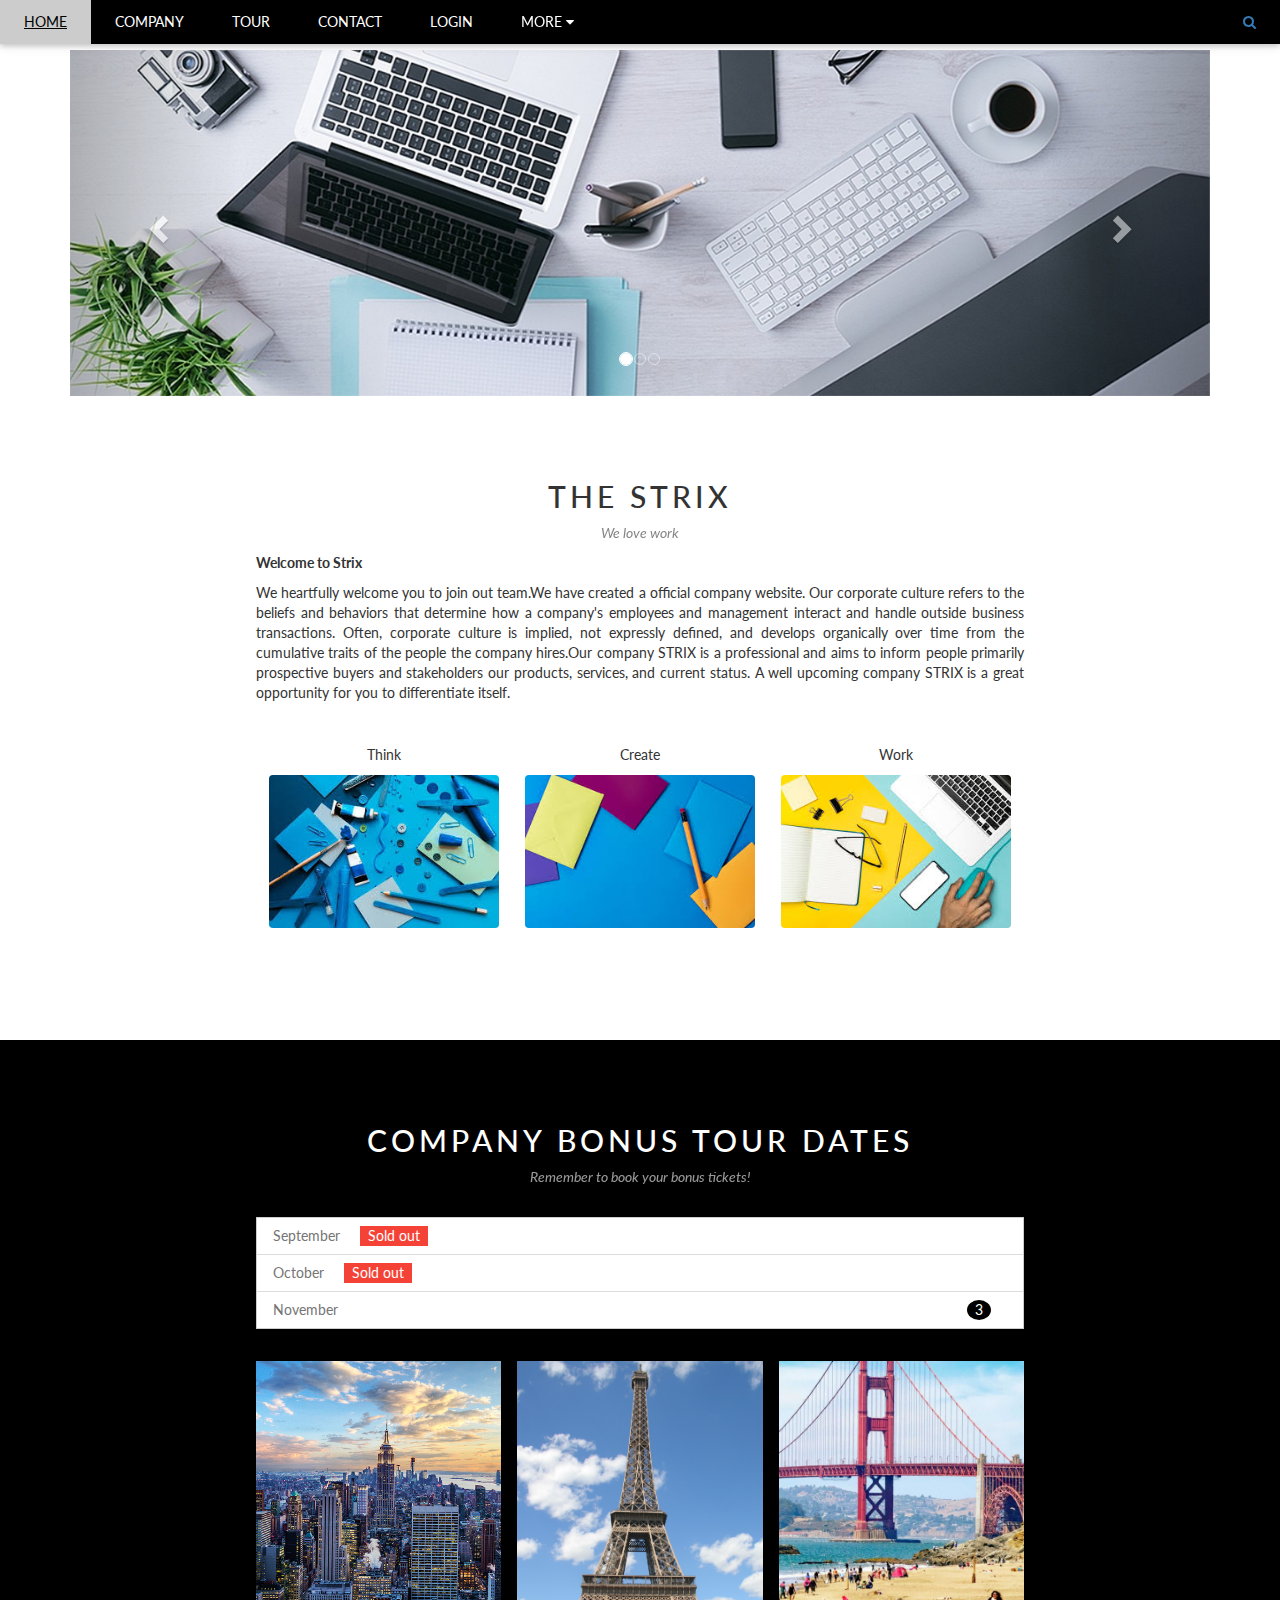
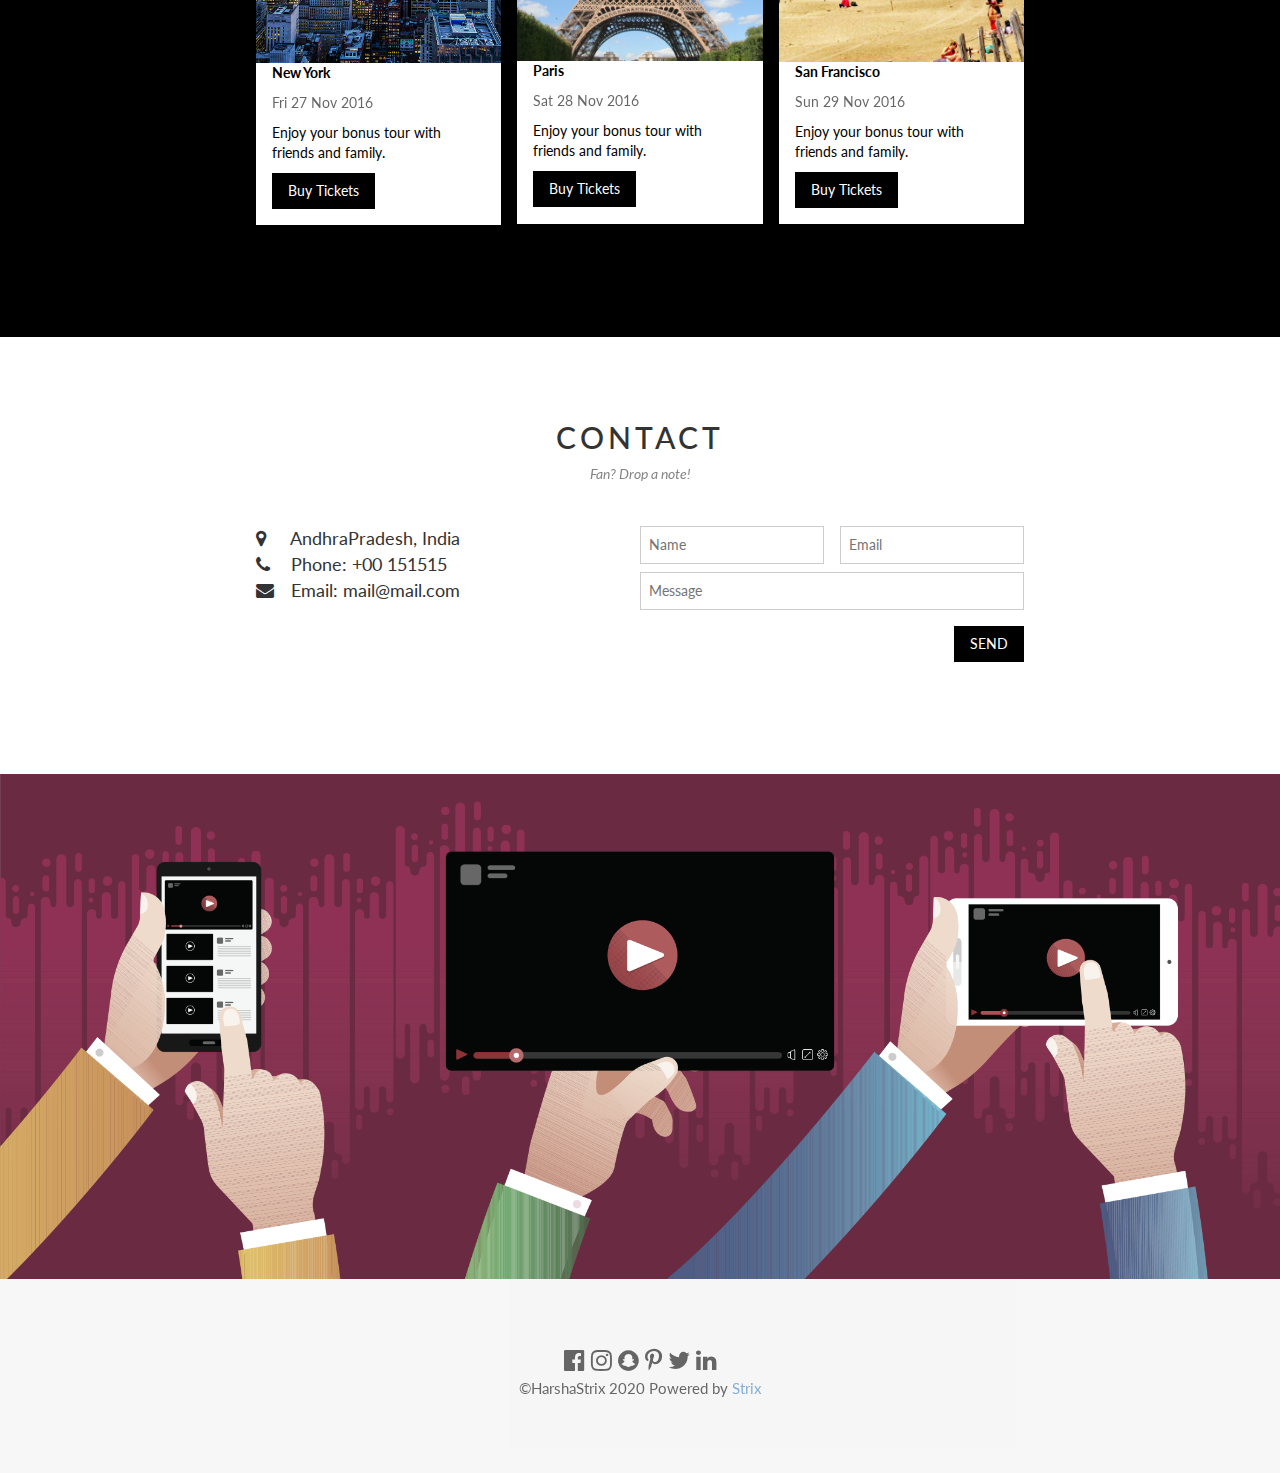
==== Mysite/index.html @ 119a38d5 "Add files via upload" ====
<!DOCTYPE html>
<html lang="en">
<title>HOME-Page</title>
<meta charset="UTF-8">
<meta name="viewport" content="width=device-width, initial-scale=1">
<link rel="stylesheet" href="https://stackpath.bootstrapcdn.com/bootstrap/4.5.2/css/bootstrap.min.css" integrity="sha384-JcKb8q3iqJ61gNV9KGb8thSsNjpSL0n8PARn9HuZOnIxN0hoP+VmmDGMN5t9UJ0Z" crossorigin="anonymous">
<link rel="stylesheet" href="css/style.css">
<link rel="stylesheet" href="https://fonts.googleapis.com/css?family=Lato">
<link rel="stylesheet" href="https://cdnjs.cloudflare.com/ajax/libs/font-awesome/4.7.0/css/font-awesome.min.css">
<link rel="icon" type="image/jpg" href="images/logo.jpg">

<link rel="stylesheet" href="https://maxcdn.bootstrapcdn.com/bootstrap/3.4.1/css/bootstrap.min.css">
  <script src="https://ajax.googleapis.com/ajax/libs/jquery/3.5.1/jquery.min.js"></script>
  <script src="https://maxcdn.bootstrapcdn.com/bootstrap/3.4.1/js/bootstrap.min.js"></script>

<style>
body {font-family: "Lato", sans-serif}
.mySlides {display: none}
</style>
<body>
<header>
<!-- Navbar -->
<div class="w3-top">
  <div class="w3-bar w3-black w3-card">
    <a class="w3-bar-item w3-button w3-padding-large w3-hide-medium w3-hide-large w3-right" href="javascript:void(0)" onclick="myFunction()" title="Toggle Navigation Menu"><i class="fa fa-bars"></i></a>
    <a href="#" class="w3-bar-item w3-button w3-padding-large">HOME</a>
    <a href="#band" class="w3-bar-item w3-button w3-padding-large w3-hide-small">COMPANY</a>
    <a href="#tour" class="w3-bar-item w3-button w3-padding-large w3-hide-small">TOUR</a>
    <a href="#contact" class="w3-bar-item w3-button w3-padding-large w3-hide-small">CONTACT</a>
    <a href="login.html" class="w3-bar-item w3-button w3-padding-large w3-hide-small">LOGIN</a>
    <div class="w3-dropdown-hover w3-hide-small">
      <button class="w3-padding-large w3-button" title="More">MORE <i class="fa fa-caret-down"></i></button>     
      <div class="w3-dropdown-content w3-bar-block w3-card-4">
        <a href="#" class="w3-bar-item w3-button">Merchandise</a>
        <a href="#" class="w3-bar-item w3-button">Extras</a>
        <a href="#" class="w3-bar-item w3-button">Media</a>
      </div>
    </div>
    <a href="javascript:void(0)" class="w3-padding-large w3-hover-red w3-hide-small w3-right"><i class="fa fa-search"></i></a>
  </div>
</div>

<!-- Navbar on small screens (remove the onclick attribute if you want the navbar to always show on top of the content when clicking on the links) -->
<div id="navDemo" class="w3-bar-block w3-black w3-hide w3-hide-large w3-hide-medium w3-top" style="margin-top:46px">
  <a href="#band" class="w3-bar-item w3-button w3-padding-large" onclick="myFunction()">BAND</a>
  <a href="#tour" class="w3-bar-item w3-button w3-padding-large" onclick="myFunction()">TOUR</a>
  <a href="#contact" class="w3-bar-item w3-button w3-padding-large" onclick="myFunction()">CONTACT</a>
  <a href="login.html" class="w3-bar-item w3-button w3-padding-large" onclick="myFunction()">LOGIN</a>
  <a href="#" class="w3-bar-item w3-button w3-padding-large" onclick="myFunction()">MERCH</a>
</div>
</header>
<!-- Page content -->
<!--<div class="w3-content" style="max-width:2000px;margin-top:46px">-->
  <!-- Automatic Slideshow Images -->
  <!--<div class="mySlides w3-display-container w3-center">
    <img src="images/top5.jpg" alt="img1" style="width:100%">
    <div class="w3-display-bottommiddle w3-container w3-text-black w3-padding-32 w3-hide-small">
      <h2><strong>India</strong></h2>
      <p><b>We had the best time playing at office hours!</b></p>   
    </div>
  </div>
  <div class="mySlides w3-display-container w3-center">
    <img src="images/top8.jpg" alt="img2" style="width:100%">
    <div class="w3-display-bottommiddle w3-container w3-text-black w3-padding-32 w3-hide-small">
      <h2><strong>New York</strong></h2>
      <p><b>The work atmosphere in New York is awesome.</b></p>    
    </div>
  </div>
  <div class="mySlides w3-display-container w3-center">
    <img src="images/top7.jfif" alt="img3" style="width:100%">
    <div class="w3-display-bottommiddle w3-container w3-text-black w3-padding-32 w3-hide-small">
      <h2><strong>Chicago</strong></h2>
      <p><b>Thank you, Chicago - A night we won't forget for our work.</b></p>    
    </div>
  </div>-->
<section>
<div class="container" style="max-width:2000px;margin-top:50px">  
  <div id="myCarousel" class="carousel slide" data-ride="carousel">
    <!-- Indicators -->
    <ol class="carousel-indicators">
      <li data-target="#myCarousel" data-slide-to="0" class="active"></li>
      <li data-target="#myCarousel" data-slide-to="1"></li>
      <li data-target="#myCarousel" data-slide-to="2"></li>
    </ol>

    <!-- Wrapper for slides -->
    <div class="carousel-inner">
      <div class="item active">
        <img src="images/top7.jfif" alt="Los Angeles" style="width:100%;"> 
      </div>

      <div class="item">
        <img src="images/top5.jpg" alt="Chicago" style="width:100%;">
      </div>
    
      <div class="item">
        <img src="images/top8.jpg" alt="New york" style="width:100%;">
      </div>
    </div>

    <!-- Left and right controls -->
    <a class="left carousel-control" href="#myCarousel" data-slide="prev">
      <span class="glyphicon glyphicon-chevron-left"></span>
      <span class="sr-only">Previous</span>
    </a>
    <a class="right carousel-control" href="#myCarousel" data-slide="next">
      <span class="glyphicon glyphicon-chevron-right"></span>
      <span class="sr-only">Next</span>
    </a>
  </div>
</div>

  <!-- The company Section -->
  <div class="w3-container w3-content w3-center w3-padding-64" style="max-width:800px" id="band">
    <h2 class="w3-wide">THE STRIX</h2>
    <p class="w3-opacity"><i>We love work</i></p>
    <p class="w3-justify">
          <strong>Welcome to Strix</strong>      
    </p>
    <p class="w3-justify">We heartfully welcome you to join out team.We have created a official company website. Our corporate culture refers to the beliefs and behaviors that determine how a company's employees and management interact and handle outside business transactions. Often, corporate culture is implied, not expressly defined, and develops organically over time from the cumulative traits of the people the company hires.Our company STRIX is a professional and aims to inform people primarily prospective buyers and stakeholders our products, services, and current status. A well upcoming company STRIX is a great opportunity for you to differentiate itself.</p>
    <div class="w3-row w3-padding-32" data-lightbox="img1e" data-title="">
      <div class="w3-third">
        <p>Think</p>
        <img src="images/middle5.jfif" class="w3-round w3-margin-bottom" alt="Think image" style="width:90%">
      </div>
      <div class="w3-third">
        <p>Create</p>
        <img src="images/middle6.jfif" class="w3-round w3-margin-bottom" alt="create image" style="width:90%">
      </div>
      <div class="w3-third">
        <p>Work</p>
        <img src="images/middle7.jfif" class="w3-round" alt="work image" style="width:90%">
      </div>
    </div>
  </div>

  <!-- The Tour Section -->
  <div class="w3-black" id="tour">
    <div class="w3-container w3-content w3-padding-64" style="max-width:800px">
      <h2 class="w3-wide w3-center">COMPANY BONUS TOUR DATES</h2>
      <p class="w3-opacity w3-center"><i>Remember to book your bonus tickets!</i></p><br>

      <ul class="w3-ul w3-border w3-white w3-text-grey">
        <li class="w3-padding">September <span class="w3-tag w3-red w3-margin-left">Sold out</span></li>
        <li class="w3-padding">October <span class="w3-tag w3-red w3-margin-left">Sold out</span></li>
        <li class="w3-padding">November <span class="w3-badge w3-right w3-margin-right">3</span></li>
      </ul>

      <div class="w3-row-padding w3-padding-32" style="margin:0 -16px">
        <div class="w3-third w3-margin-bottom">
          <img src="images/newyork.jpg" alt="New York" style="width:100%" class="w3-hover-opacity">
          <div class="w3-container w3-white">
            <p><b>New York</b></p>
            <p class="w3-opacity">Fri 27 Nov 2016</p>
            <p>Enjoy your bonus tour with friends and family.</p>
            <button class="w3-button w3-black w3-margin-bottom" onclick="document.getElementById('ticketModal').style.display='block'">Buy Tickets</button>
          </div>
        </div>
        <div class="w3-third w3-margin-bottom">
          <img src="images/paris.jpg" alt="Paris" style="width:100%" class="w3-hover-opacity">
          <div class="w3-container w3-white">
            <p><b>Paris</b></p>
            <p class="w3-opacity">Sat 28 Nov 2016</p>
            <p>Enjoy your bonus tour with friends and family.</p>
            <button class="w3-button w3-black w3-margin-bottom" onclick="document.getElementById('ticketModal').style.display='block'">Buy Tickets</button>
          </div>
        </div>
        <div class="w3-third w3-margin-bottom">
          <img src="images/sanfrancisco.jpg" alt="San Francisco" style="width:100%" class="w3-hover-opacity">
          <div class="w3-container w3-white">
            <p><b>San Francisco</b></p>
            <p class="w3-opacity">Sun 29 Nov 2016</p>
            <p>Enjoy your bonus tour with friends and family.</p>
            <button class="w3-button w3-black w3-margin-bottom" onclick="document.getElementById('ticketModal').style.display='block'">Buy Tickets</button>
          </div>
        </div>
      </div>
    </div>
  </div>

  <!-- Ticket Modal -->
  <div id="ticketModal" class="w3-modal">
    <div class="w3-modal-content w3-animate-top w3-card-4">
      <header class="w3-container w3-teal w3-center w3-padding-32"> 
        <span onclick="document.getElementById('ticketModal').style.display='none'" 
       class="w3-button w3-teal w3-xlarge w3-display-topright">×</span>
        <h2 class="w3-wide"><i class="fa fa-suitcase w3-margin-right"></i>Tickets</h2>
      </header>
      <div class="w3-container">
        <p><label><i class="fa fa-shopping-cart"></i> Tickets, $15 per person</label></p>
        <input class="w3-input w3-border" type="text" placeholder="How many?">
        <p><label><i class="fa fa-user"></i> Send To</label></p>
        <input class="w3-input w3-border" type="text" placeholder="Enter email">
        <button class="w3-button w3-block w3-teal w3-padding-16 w3-section w3-right">PAY <i class="fa fa-check"></i></button>
        <button class="w3-button w3-red w3-section" onclick="document.getElementById('ticketModal').style.display='none'">Close <i class="fa fa-remove"></i></button>
        <p class="w3-right">Need <a href="#" class="w3-text-blue">help?</a></p>
      </div>
    </div>
  </div>

  <!-- The Contact Section -->
  <div class="w3-container w3-content w3-padding-64" style="max-width:800px" id="contact">
    <h2 class="w3-wide w3-center">CONTACT</h2>
    <p class="w3-opacity w3-center"><i>Fan? Drop a note!</i></p>
    <div class="w3-row w3-padding-32">
      <div class="w3-col m6 w3-large w3-margin-bottom">
        <i class="fa fa-map-marker" style="width:30px"></i> AndhraPradesh, India<br>
        <i class="fa fa-phone" style="width:30px"></i> Phone: +00 151515<br>
        <i class="fa fa-envelope" style="width:30px"> </i> Email: mail@mail.com<br>
      </div>
      <div class="w3-col m6">
        <form action="/action_page.php" target="_blank">
          <div class="w3-row-padding" style="margin:0 -16px 8px -16px">
            <div class="w3-half">
              <input class="w3-input w3-border" type="text" placeholder="Name" required name="Name">
            </div>
            <div class="w3-half">
              <input class="w3-input w3-border" type="text" placeholder="Email" required name="Email">
            </div>
          </div>
          <input class="w3-input w3-border" type="text" placeholder="Message" required name="Message">
          <button class="w3-button w3-black w3-section w3-right" type="submit">SEND</button>
        </form>
      </div>
    </div>
  </div>
  
<!-- End Page Content -->

<!-- Image of location/map -->
<img src="images/last1.png" alt="map" class="w3-image w3-greyscale-min" style="width:100%">
</section>
<!-- Footer -->
<footer class="w3-container w3-padding-64 w3-center w3-opacity w3-light-grey w3-xlarge">
  <i class="fa fa-facebook-official w3-hover-opacity"></i>
  <i class="fa fa-instagram w3-hover-opacity"></i>
  <i class="fa fa-snapchat w3-hover-opacity"></i>
  <i class="fa fa-pinterest-p w3-hover-opacity"></i>
  <i class="fa fa-twitter w3-hover-opacity"></i>
  <i class="fa fa-linkedin w3-hover-opacity"></i>
  <p class="w3-medium">&copy;HarshaStrix 2020 Powered by <a href="" target="_blank">Strix</a></p>
</footer>

<script>
// Automatic Slideshow - change image every 4 seconds
var myIndex = 0;
carousel();

function carousel() {
  var i;
  var x = document.getElementsByClassName("mySlides");
  for (i = 0; i < x.length; i++) {
    x[i].style.display = "none";  
  }
  myIndex++;
  if (myIndex > x.length) {myIndex = 1}    
  x[myIndex-1].style.display = "block";  
  setTimeout(carousel, 4000);    
}

// Used to toggle the menu on small screens when clicking on the menu button
function myFunction() {
  var x = document.getElementById("navDemo");
  if (x.className.indexOf("w3-show") == -1) {
    x.className += " w3-show";
  } else { 
    x.className = x.className.replace(" w3-show", "");
  }
}

// When the user clicks anywhere outside of the modal, close it
var modal = document.getElementById('ticketModal');
window.onclick = function(event) {
  if (event.target == modal) {
    modal.style.display = "none";
  }
}
</script> 
<script src="https://code.jquery.com/jquery-3.5.1.slim.min.js" integrity="sha384-DfXdz2htPH0lsSSs5nCTpuj/zy4C+OGpamoFVy38MVBnE+IbbVYUew+OrCXaRkfj" crossorigin="anonymous"></script>
<script src="https://cdn.jsdelivr.net/npm/popper.js@1.16.1/dist/umd/popper.min.js" integrity="sha384-9/reFTGAW83EW2RDu2S0VKaIzap3H66lZH81PoYlFhbGU+6BZp6G7niu735Sk7lN" crossorigin="anonymous"></script>
<script src="https://stackpath.bootstrapcdn.com/bootstrap/4.5.2/js/bootstrap.min.js" integrity="sha384-B4gt1jrGC7Jh4AgTPSdUtOBvfO8shuf57BaghqFfPlYxofvL8/KUEfYiJOMMV+rV" crossorigin="anonymous"></script>
</body>
</html>
---- Mysite/css/style.css ----
/* W3.CSS 4.13 June 2019 by Jan Egil and Borge Refsnes */
html{box-sizing:border-box}*,*:before,*:after{box-sizing:inherit}
/* Extract from normalize.css by Nicolas Gallagher and Jonathan Neal git.io/normalize */
html{-ms-text-size-adjust:100%;-webkit-text-size-adjust:100%}
body{margin:0}
article,aside,details,figcaption,figure,footer,header,main,menu,nav,section{display:block}
summary{display:list-item}
audio,canvas,progress,video{display:inline-block}
progress{vertical-align:baseline}
audio:not([controls]){display:none;height:0}[hidden],template{display:none}
a{background-color:transparent}
a:active,a:hover{outline-width:0}
abbr[title]{border-bottom:none;text-decoration:underline;text-decoration:underline dotted}
b,strong{font-weight:bolder}
dfn{font-style:italic}
mark{background:#ff0;color:#000}
small{font-size:80%}
sub,sup{font-size:75%;line-height:0;position:relative;vertical-align:baseline}
sub{bottom:-0.25em}
sup{top:-0.5em}
figure{margin:1em 40px}
img{border-style:none}
code,kbd,pre,samp{font-family:monospace,monospace;font-size:1em}
hr{box-sizing:content-box;height:0;overflow:visible}
button,input,select,textarea,optgroup{font:inherit;margin:0}
optgroup{font-weight:bold}
button,input{overflow:visible}
button,select{text-transform:none}
button,[type=button],[type=reset],[type=submit]{-webkit-appearance:button}
button::-moz-focus-inner,[type=button]::-moz-focus-inner,[type=reset]::-moz-focus-inner,[type=submit]::-moz-focus-inner{border-style:none;padding:0}
button:-moz-focusring,[type=button]:-moz-focusring,[type=reset]:-moz-focusring,[type=submit]:-moz-focusring{outline:1px dotted ButtonText}
fieldset{border:1px solid #c0c0c0;margin:0 2px;padding:.35em .625em .75em}
legend{color:inherit;display:table;max-width:100%;padding:0;white-space:normal}textarea{overflow:auto}
[type=checkbox],[type=radio]{padding:0}
[type=number]::-webkit-inner-spin-button,[type=number]::-webkit-outer-spin-button{height:auto}
[type=search]{-webkit-appearance:textfield;outline-offset:-2px}
[type=search]::-webkit-search-decoration{-webkit-appearance:none}
::-webkit-file-upload-button{-webkit-appearance:button;font:inherit}
/* End extract */
html,body{font-family:Verdana,sans-serif;font-size:15px;line-height:1.5}
html{overflow-x:hidden}
h1{font-size:36px}
h2{font-size:30px}
h3{font-size:24px}
h4{font-size:20px}
h5{font-size:18px}
h6{font-size:16px}
.w3-serif{font-family:serif}
h1,h2,h3,h4,h5,h6{font-family:"Segoe UI",Arial,sans-serif;font-weight:400;margin:10px 0}
.w3-wide{letter-spacing:4px}
hr{border:0;border-top:1px solid #eee;margin:20px 0}
.w3-image{max-width:100%;height:auto}img{vertical-align:middle}a{color:inherit}
.w3-table,.w3-table-all{border-collapse:collapse;border-spacing:0;width:100%;display:table}
.w3-table-all{border:1px solid #ccc}
.w3-bordered tr,.w3-table-all tr{border-bottom:1px solid #ddd}
.w3-striped tbody tr:nth-child(even){background-color:#f1f1f1}
.w3-table-all tr:nth-child(odd){background-color:#fff}
.w3-table-all tr:nth-child(even){background-color:#f1f1f1}
.w3-hoverable tbody tr:hover,.w3-ul.w3-hoverable li:hover{background-color:#ccc}
.w3-centered tr th,.w3-centered tr td{text-align:center}
.w3-table td,.w3-table th,.w3-table-all td,.w3-table-all th{padding:8px 8px;display:table-cell;text-align:left;vertical-align:top}
.w3-table th:first-child,.w3-table td:first-child,.w3-table-all th:first-child,.w3-table-all td:first-child{padding-left:16px}
.w3-btn,.w3-button{border:none;display:inline-block;padding:8px 16px;vertical-align:middle;overflow:hidden;text-decoration:none;color:inherit;background-color:inherit;text-align:center;cursor:pointer;white-space:nowrap}
.w3-btn:hover{box-shadow:0 8px 16px 0 rgba(0,0,0,0.2),0 6px 20px 0 rgba(0,0,0,0.19)}
.w3-btn,.w3-button{-webkit-touch-callout:none;-webkit-user-select:none;-khtml-user-select:none;-moz-user-select:none;-ms-user-select:none;user-select:none}   
.w3-disabled,.w3-btn:disabled,.w3-button:disabled{cursor:not-allowed;opacity:0.3}.w3-disabled *,:disabled *{pointer-events:none}
.w3-btn.w3-disabled:hover,.w3-btn:disabled:hover{box-shadow:none}
.w3-badge,.w3-tag{background-color:#000;color:#fff;display:inline-block;padding-left:8px;padding-right:8px;text-align:center}
.w3-badge{border-radius:50%}
.w3-ul{list-style-type:none;padding:0;margin:0}
.w3-ul li{padding:8px 16px;border-bottom:1px solid #ddd}
.w3-ul li:last-child{border-bottom:none}
.w3-tooltip,.w3-display-container{position:relative}
.w3-tooltip .w3-text{display:none}
.w3-tooltip:hover .w3-text{display:inline-block}
.w3-ripple:active{opacity:0.5}
.w3-ripple{transition:opacity 0s}
.w3-input{padding:8px;display:block;border:none;border-bottom:1px solid #ccc;width:100%}
.w3-select{padding:9px 0;width:100%;border:none;border-bottom:1px solid #ccc}
.w3-dropdown-click,.w3-dropdown-hover{position:relative;display:inline-block;cursor:pointer}
.w3-dropdown-hover:hover .w3-dropdown-content{display:block}
.w3-dropdown-hover:first-child,.w3-dropdown-click:hover{background-color:#ccc;color:#000}
.w3-dropdown-hover:hover > .w3-button:first-child,.w3-dropdown-click:hover > .w3-button:first-child{background-color:#ccc;color:#000}
.w3-dropdown-content{cursor:auto;color:#000;background-color:#fff;display:none;position:absolute;min-width:160px;margin:0;padding:0;z-index:1}
.w3-check,.w3-radio{width:24px;height:24px;position:relative;top:6px}
.w3-sidebar{height:100%;width:200px;background-color:#fff;position:fixed!important;z-index:1;overflow:auto}
.w3-bar-block .w3-dropdown-hover,.w3-bar-block .w3-dropdown-click{width:100%}
.w3-bar-block .w3-dropdown-hover .w3-dropdown-content,.w3-bar-block .w3-dropdown-click .w3-dropdown-content{min-width:100%}
.w3-bar-block .w3-dropdown-hover .w3-button,.w3-bar-block .w3-dropdown-click .w3-button{width:100%;text-align:left;padding:8px 16px}
.w3-main,#main{transition:margin-left .4s}
.w3-modal{z-index:3;display:none;padding-top:100px;position:fixed;left:0;top:0;width:100%;height:100%;overflow:auto;background-color:rgb(0,0,0);background-color:rgba(0,0,0,0.4)}
.w3-modal-content{margin:auto;background-color:#fff;position:relative;padding:0;outline:0;width:600px}
.w3-bar{width:100%;overflow:hidden}.w3-center .w3-bar{display:inline-block;width:auto}
.w3-bar .w3-bar-item{padding:8px 16px;float:left;width:auto;border:none;display:block;outline:0}
.w3-bar .w3-dropdown-hover,.w3-bar .w3-dropdown-click{position:static;float:left}
.w3-bar .w3-button{white-space:normal}
.w3-bar-block .w3-bar-item{width:100%;display:block;padding:8px 16px;text-align:left;border:none;white-space:normal;float:none;outline:0}
.w3-bar-block.w3-center .w3-bar-item{text-align:center}.w3-block{display:block;width:100%}
.w3-responsive{display:block;overflow-x:auto}
.w3-container:after,.w3-container:before,.w3-panel:after,.w3-panel:before,.w3-row:after,.w3-row:before,.w3-row-padding:after,.w3-row-padding:before,
.w3-cell-row:before,.w3-cell-row:after,.w3-clear:after,.w3-clear:before,.w3-bar:before,.w3-bar:after{content:"";display:table;clear:both}
.w3-col,.w3-half,.w3-third,.w3-twothird,.w3-threequarter,.w3-quarter{float:left;width:100%}
.w3-col.s1{width:8.33333%}.w3-col.s2{width:16.66666%}.w3-col.s3{width:24.99999%}.w3-col.s4{width:33.33333%}
.w3-col.s5{width:41.66666%}.w3-col.s6{width:49.99999%}.w3-col.s7{width:58.33333%}.w3-col.s8{width:66.66666%}
.w3-col.s9{width:74.99999%}.w3-col.s10{width:83.33333%}.w3-col.s11{width:91.66666%}.w3-col.s12{width:99.99999%}
@media (min-width:601px){.w3-col.m1{width:8.33333%}.w3-col.m2{width:16.66666%}.w3-col.m3,.w3-quarter{width:24.99999%}.w3-col.m4,.w3-third{width:33.33333%}
.w3-col.m5{width:41.66666%}.w3-col.m6,.w3-half{width:49.99999%}.w3-col.m7{width:58.33333%}.w3-col.m8,.w3-twothird{width:66.66666%}
.w3-col.m9,.w3-threequarter{width:74.99999%}.w3-col.m10{width:83.33333%}.w3-col.m11{width:91.66666%}.w3-col.m12{width:99.99999%}}
@media (min-width:993px){.w3-col.l1{width:8.33333%}.w3-col.l2{width:16.66666%}.w3-col.l3{width:24.99999%}.w3-col.l4{width:33.33333%}
.w3-col.l5{width:41.66666%}.w3-col.l6{width:49.99999%}.w3-col.l7{width:58.33333%}.w3-col.l8{width:66.66666%}
.w3-col.l9{width:74.99999%}.w3-col.l10{width:83.33333%}.w3-col.l11{width:91.66666%}.w3-col.l12{width:99.99999%}}
.w3-rest{overflow:hidden}.w3-stretch{margin-left:-16px;margin-right:-16px}
.w3-content,.w3-auto{margin-left:auto;margin-right:auto}.w3-content{max-width:980px}.w3-auto{max-width:1140px}
.w3-cell-row{display:table;width:100%}.w3-cell{display:table-cell}
.w3-cell-top{vertical-align:top}.w3-cell-middle{vertical-align:middle}.w3-cell-bottom{vertical-align:bottom}
.w3-hide{display:none!important}.w3-show-block,.w3-show{display:block!important}.w3-show-inline-block{display:inline-block!important}
@media (max-width:1205px){.w3-auto{max-width:95%}}
@media (max-width:600px){.w3-modal-content{margin:0 10px;width:auto!important}.w3-modal{padding-top:30px}
.w3-dropdown-hover.w3-mobile .w3-dropdown-content,.w3-dropdown-click.w3-mobile .w3-dropdown-content{position:relative}	
.w3-hide-small{display:none!important}.w3-mobile{display:block;width:100%!important}.w3-bar-item.w3-mobile,.w3-dropdown-hover.w3-mobile,.w3-dropdown-click.w3-mobile{text-align:center}
.w3-dropdown-hover.w3-mobile,.w3-dropdown-hover.w3-mobile .w3-btn,.w3-dropdown-hover.w3-mobile .w3-button,.w3-dropdown-click.w3-mobile,.w3-dropdown-click.w3-mobile .w3-btn,.w3-dropdown-click.w3-mobile .w3-button{width:100%}}
@media (max-width:768px){.w3-modal-content{width:500px}.w3-modal{padding-top:50px}}
@media (min-width:993px){.w3-modal-content{width:900px}.w3-hide-large{display:none!important}.w3-sidebar.w3-collapse{display:block!important}}
@media (max-width:992px) and (min-width:601px){.w3-hide-medium{display:none!important}}
@media (max-width:992px){.w3-sidebar.w3-collapse{display:none}.w3-main{margin-left:0!important;margin-right:0!important}.w3-auto{max-width:100%}}
.w3-top,.w3-bottom{position:fixed;width:100%;z-index:1}.w3-top{top:0}.w3-bottom{bottom:0}
.w3-overlay{position:fixed;display:none;width:100%;height:100%;top:0;left:0;right:0;bottom:0;background-color:rgba(0,0,0,0.5);z-index:2}
.w3-display-topleft{position:absolute;left:0;top:0}.w3-display-topright{position:absolute;right:0;top:0}
.w3-display-bottomleft{position:absolute;left:0;bottom:0}.w3-display-bottomright{position:absolute;right:0;bottom:0}
.w3-display-middle{position:absolute;top:50%;left:50%;transform:translate(-50%,-50%);-ms-transform:translate(-50%,-50%)}
.w3-display-left{position:absolute;top:50%;left:0%;transform:translate(0%,-50%);-ms-transform:translate(-0%,-50%)}
.w3-display-right{position:absolute;top:50%;right:0%;transform:translate(0%,-50%);-ms-transform:translate(0%,-50%)}
.w3-display-topmiddle{position:absolute;left:50%;top:0;transform:translate(-50%,0%);-ms-transform:translate(-50%,0%)}
.w3-display-bottommiddle{position:absolute;left:50%;bottom:0;transform:translate(-50%,0%);-ms-transform:translate(-50%,0%)}
.w3-display-container:hover .w3-display-hover{display:block}.w3-display-container:hover span.w3-display-hover{display:inline-block}.w3-display-hover{display:none}
.w3-display-position{position:absolute}
.w3-circle{border-radius:50%}
.w3-round-small{border-radius:2px}.w3-round,.w3-round-medium{border-radius:4px}.w3-round-large{border-radius:8px}.w3-round-xlarge{border-radius:16px}.w3-round-xxlarge{border-radius:32px}
.w3-row-padding,.w3-row-padding>.w3-half,.w3-row-padding>.w3-third,.w3-row-padding>.w3-twothird,.w3-row-padding>.w3-threequarter,.w3-row-padding>.w3-quarter,.w3-row-padding>.w3-col{padding:0 8px}
.w3-container,.w3-panel{padding:0.01em 16px}.w3-panel{margin-top:16px;margin-bottom:16px}
.w3-code,.w3-codespan{font-family:Consolas,"courier new";font-size:16px}
.w3-code{width:auto;background-color:#fff;padding:8px 12px;border-left:4px solid #4CAF50;word-wrap:break-word}
.w3-codespan{color:crimson;background-color:#f1f1f1;padding-left:4px;padding-right:4px;font-size:110%}
.w3-card,.w3-card-2{box-shadow:0 2px 5px 0 rgba(0,0,0,0.16),0 2px 10px 0 rgba(0,0,0,0.12)}
.w3-card-4,.w3-hover-shadow:hover{box-shadow:0 4px 10px 0 rgba(0,0,0,0.2),0 4px 20px 0 rgba(0,0,0,0.19)}
.w3-spin{animation:w3-spin 2s infinite linear}@keyframes w3-spin{0%{transform:rotate(0deg)}100%{transform:rotate(359deg)}}
.w3-animate-fading{animation:fading 10s infinite}@keyframes fading{0%{opacity:0}50%{opacity:1}100%{opacity:0}}
.w3-animate-opacity{animation:opac 0.8s}@keyframes opac{from{opacity:0} to{opacity:1}}
.w3-animate-top{position:relative;animation:animatetop 0.4s}@keyframes animatetop{from{top:-300px;opacity:0} to{top:0;opacity:1}}
.w3-animate-left{position:relative;animation:animateleft 0.4s}@keyframes animateleft{from{left:-300px;opacity:0} to{left:0;opacity:1}}
.w3-animate-right{position:relative;animation:animateright 0.4s}@keyframes animateright{from{right:-300px;opacity:0} to{right:0;opacity:1}}
.w3-animate-bottom{position:relative;animation:animatebottom 0.4s}@keyframes animatebottom{from{bottom:-300px;opacity:0} to{bottom:0;opacity:1}}
.w3-animate-zoom {animation:animatezoom 0.6s}@keyframes animatezoom{from{transform:scale(0)} to{transform:scale(1)}}
.w3-animate-input{transition:width 0.4s ease-in-out}.w3-animate-input:focus{width:100%!important}
.w3-opacity,.w3-hover-opacity:hover{opacity:0.60}.w3-opacity-off,.w3-hover-opacity-off:hover{opacity:1}
.w3-opacity-max{opacity:0.25}.w3-opacity-min{opacity:0.75}
.w3-greyscale-max,.w3-grayscale-max,.w3-hover-greyscale:hover,.w3-hover-grayscale:hover{filter:grayscale(100%)}
.w3-greyscale,.w3-grayscale{filter:grayscale(75%)}.w3-greyscale-min,.w3-grayscale-min{filter:grayscale(50%)}
.w3-sepia{filter:sepia(75%)}.w3-sepia-max,.w3-hover-sepia:hover{filter:sepia(100%)}.w3-sepia-min{filter:sepia(50%)}
.w3-tiny{font-size:10px!important}.w3-small{font-size:12px!important}.w3-medium{font-size:15px!important}.w3-large{font-size:18px!important}
.w3-xlarge{font-size:24px!important}.w3-xxlarge{font-size:36px!important}.w3-xxxlarge{font-size:48px!important}.w3-jumbo{font-size:64px!important}
.w3-left-align{text-align:left!important}.w3-right-align{text-align:right!important}.w3-justify{text-align:justify!important}.w3-center{text-align:center!important}
.w3-border-0{border:0!important}.w3-border{border:1px solid #ccc!important}
.w3-border-top{border-top:1px solid #ccc!important}.w3-border-bottom{border-bottom:1px solid #ccc!important}
.w3-border-left{border-left:1px solid #ccc!important}.w3-border-right{border-right:1px solid #ccc!important}
.w3-topbar{border-top:6px solid #ccc!important}.w3-bottombar{border-bottom:6px solid #ccc!important}
.w3-leftbar{border-left:6px solid #ccc!important}.w3-rightbar{border-right:6px solid #ccc!important}
.w3-section,.w3-code{margin-top:16px!important;margin-bottom:16px!important}
.w3-margin{margin:16px!important}.w3-margin-top{margin-top:16px!important}.w3-margin-bottom{margin-bottom:16px!important}
.w3-margin-left{margin-left:16px!important}.w3-margin-right{margin-right:16px!important}
.w3-padding-small{padding:4px 8px!important}.w3-padding{padding:8px 16px!important}.w3-padding-large{padding:12px 24px!important}
.w3-padding-16{padding-top:16px!important;padding-bottom:16px!important}.w3-padding-24{padding-top:24px!important;padding-bottom:24px!important}
.w3-padding-32{padding-top:32px!important;padding-bottom:32px!important}.w3-padding-48{padding-top:48px!important;padding-bottom:48px!important}
.w3-padding-64{padding-top:64px!important;padding-bottom:64px!important}
.w3-left{float:left!important}.w3-right{float:right!important}
.w3-button:hover{color:#000!important;background-color:#ccc!important}
.w3-transparent,.w3-hover-none:hover{background-color:transparent!important}
.w3-hover-none:hover{box-shadow:none!important}
/* Colors */
.w3-amber,.w3-hover-amber:hover{color:#000!important;background-color:#ffc107!important}
.w3-aqua,.w3-hover-aqua:hover{color:#000!important;background-color:#00ffff!important}
.w3-blue,.w3-hover-blue:hover{color:#fff!important;background-color:#2196F3!important}
.w3-light-blue,.w3-hover-light-blue:hover{color:#000!important;background-color:#87CEEB!important}
.w3-brown,.w3-hover-brown:hover{color:#fff!important;background-color:#795548!important}
.w3-cyan,.w3-hover-cyan:hover{color:#000!important;background-color:#00bcd4!important}
.w3-blue-grey,.w3-hover-blue-grey:hover,.w3-blue-gray,.w3-hover-blue-gray:hover{color:#fff!important;background-color:#607d8b!important}
.w3-green,.w3-hover-green:hover{color:#fff!important;background-color:#4CAF50!important}
.w3-light-green,.w3-hover-light-green:hover{color:#000!important;background-color:#8bc34a!important}
.w3-indigo,.w3-hover-indigo:hover{color:#fff!important;background-color:#3f51b5!important}
.w3-khaki,.w3-hover-khaki:hover{color:#000!important;background-color:#f0e68c!important}
.w3-lime,.w3-hover-lime:hover{color:#000!important;background-color:#cddc39!important}
.w3-orange,.w3-hover-orange:hover{color:#000!important;background-color:#ff9800!important}
.w3-deep-orange,.w3-hover-deep-orange:hover{color:#fff!important;background-color:#ff5722!important}
.w3-pink,.w3-hover-pink:hover{color:#fff!important;background-color:#e91e63!important}
.w3-purple,.w3-hover-purple:hover{color:#fff!important;background-color:#9c27b0!important}
.w3-deep-purple,.w3-hover-deep-purple:hover{color:#fff!important;background-color:#673ab7!important}
.w3-red,.w3-hover-red:hover{color:#fff!important;background-color:#f44336!important}
.w3-sand,.w3-hover-sand:hover{color:#000!important;background-color:#fdf5e6!important}
.w3-teal,.w3-hover-teal:hover{color:#fff!important;background-color:#009688!important}
.w3-yellow,.w3-hover-yellow:hover{color:#000!important;background-color:#ffeb3b!important}
.w3-white,.w3-hover-white:hover{color:#000!important;background-color:#fff!important}
.w3-black,.w3-hover-black:hover{color:#fff!important;background-color:#000!important}
.w3-grey,.w3-hover-grey:hover,.w3-gray,.w3-hover-gray:hover{color:#000!important;background-color:#9e9e9e!important}
.w3-light-grey,.w3-hover-light-grey:hover,.w3-light-gray,.w3-hover-light-gray:hover{color:#000!important;background-color:#f1f1f1!important}
.w3-dark-grey,.w3-hover-dark-grey:hover,.w3-dark-gray,.w3-hover-dark-gray:hover{color:#fff!important;background-color:#616161!important}
.w3-pale-red,.w3-hover-pale-red:hover{color:#000!important;background-color:#ffdddd!important}
.w3-pale-green,.w3-hover-pale-green:hover{color:#000!important;background-color:#ddffdd!important}
.w3-pale-yellow,.w3-hover-pale-yellow:hover{color:#000!important;background-color:#ffffcc!important}
.w3-pale-blue,.w3-hover-pale-blue:hover{color:#000!important;background-color:#ddffff!important}
.w3-text-amber,.w3-hover-text-amber:hover{color:#ffc107!important}
.w3-text-aqua,.w3-hover-text-aqua:hover{color:#00ffff!important}
.w3-text-blue,.w3-hover-text-blue:hover{color:#2196F3!important}
.w3-text-light-blue,.w3-hover-text-light-blue:hover{color:#87CEEB!important}
.w3-text-brown,.w3-hover-text-brown:hover{color:#795548!important}
.w3-text-cyan,.w3-hover-text-cyan:hover{color:#00bcd4!important}
.w3-text-blue-grey,.w3-hover-text-blue-grey:hover,.w3-text-blue-gray,.w3-hover-text-blue-gray:hover{color:#607d8b!important}
.w3-text-green,.w3-hover-text-green:hover{color:#4CAF50!important}
.w3-text-light-green,.w3-hover-text-light-green:hover{color:#8bc34a!important}
.w3-text-indigo,.w3-hover-text-indigo:hover{color:#3f51b5!important}
.w3-text-khaki,.w3-hover-text-khaki:hover{color:#b4aa50!important}
.w3-text-lime,.w3-hover-text-lime:hover{color:#cddc39!important}
.w3-text-orange,.w3-hover-text-orange:hover{color:#ff9800!important}
.w3-text-deep-orange,.w3-hover-text-deep-orange:hover{color:#ff5722!important}
.w3-text-pink,.w3-hover-text-pink:hover{color:#e91e63!important}
.w3-text-purple,.w3-hover-text-purple:hover{color:#9c27b0!important}
.w3-text-deep-purple,.w3-hover-text-deep-purple:hover{color:#673ab7!important}
.w3-text-red,.w3-hover-text-red:hover{color:#f44336!important}
.w3-text-sand,.w3-hover-text-sand:hover{color:#fdf5e6!important}
.w3-text-teal,.w3-hover-text-teal:hover{color:#009688!important}
.w3-text-yellow,.w3-hover-text-yellow:hover{color:#d2be0e!important}
.w3-text-white,.w3-hover-text-white:hover{color:#fff!important}
.w3-text-black,.w3-hover-text-black:hover{color:#000!important}
.w3-text-grey,.w3-hover-text-grey:hover,.w3-text-gray,.w3-hover-text-gray:hover{color:#757575!important}
.w3-text-light-grey,.w3-hover-text-light-grey:hover,.w3-text-light-gray,.w3-hover-text-light-gray:hover{color:#f1f1f1!important}
.w3-text-dark-grey,.w3-hover-text-dark-grey:hover,.w3-text-dark-gray,.w3-hover-text-dark-gray:hover{color:#3a3a3a!important}
.w3-border-amber,.w3-hover-border-amber:hover{border-color:#ffc107!important}
.w3-border-aqua,.w3-hover-border-aqua:hover{border-color:#00ffff!important}
.w3-border-blue,.w3-hover-border-blue:hover{border-color:#2196F3!important}
.w3-border-light-blue,.w3-hover-border-light-blue:hover{border-color:#87CEEB!important}
.w3-border-brown,.w3-hover-border-brown:hover{border-color:#795548!important}
.w3-border-cyan,.w3-hover-border-cyan:hover{border-color:#00bcd4!important}
.w3-border-blue-grey,.w3-hover-border-blue-grey:hover,.w3-border-blue-gray,.w3-hover-border-blue-gray:hover{border-color:#607d8b!important}
.w3-border-green,.w3-hover-border-green:hover{border-color:#4CAF50!important}
.w3-border-light-green,.w3-hover-border-light-green:hover{border-color:#8bc34a!important}
.w3-border-indigo,.w3-hover-border-indigo:hover{border-color:#3f51b5!important}
.w3-border-khaki,.w3-hover-border-khaki:hover{border-color:#f0e68c!important}
.w3-border-lime,.w3-hover-border-lime:hover{border-color:#cddc39!important}
.w3-border-orange,.w3-hover-border-orange:hover{border-color:#ff9800!important}
.w3-border-deep-orange,.w3-hover-border-deep-orange:hover{border-color:#ff5722!important}
.w3-border-pink,.w3-hover-border-pink:hover{border-color:#e91e63!important}
.w3-border-purple,.w3-hover-border-purple:hover{border-color:#9c27b0!important}
.w3-border-deep-purple,.w3-hover-border-deep-purple:hover{border-color:#673ab7!important}
.w3-border-red,.w3-hover-border-red:hover{border-color:#f44336!important}
.w3-border-sand,.w3-hover-border-sand:hover{border-color:#fdf5e6!important}
.w3-border-teal,.w3-hover-border-teal:hover{border-color:#009688!important}
.w3-border-yellow,.w3-hover-border-yellow:hover{border-color:#ffeb3b!important}
.w3-border-white,.w3-hover-border-white:hover{border-color:#fff!important}
.w3-border-black,.w3-hover-border-black:hover{border-color:#000!important}
.w3-border-grey,.w3-hover-border-grey:hover,.w3-border-gray,.w3-hover-border-gray:hover{border-color:#9e9e9e!important}
.w3-border-light-grey,.w3-hover-border-light-grey:hover,.w3-border-light-gray,.w3-hover-border-light-gray:hover{border-color:#f1f1f1!important}
.w3-border-dark-grey,.w3-hover-border-dark-grey:hover,.w3-border-dark-gray,.w3-hover-border-dark-gray:hover{border-color:#616161!important}
.w3-border-pale-red,.w3-hover-border-pale-red:hover{border-color:#ffe7e7!important}.w3-border-pale-green,.w3-hover-border-pale-green:hover{border-color:#e7ffe7!important}
.w3-border-pale-yellow,.w3-hover-border-pale-yellow:hover{border-color:#ffffcc!important}.w3-border-pale-blue,.w3-hover-border-pale-blue:hover{border-color:#e7ffff!important}
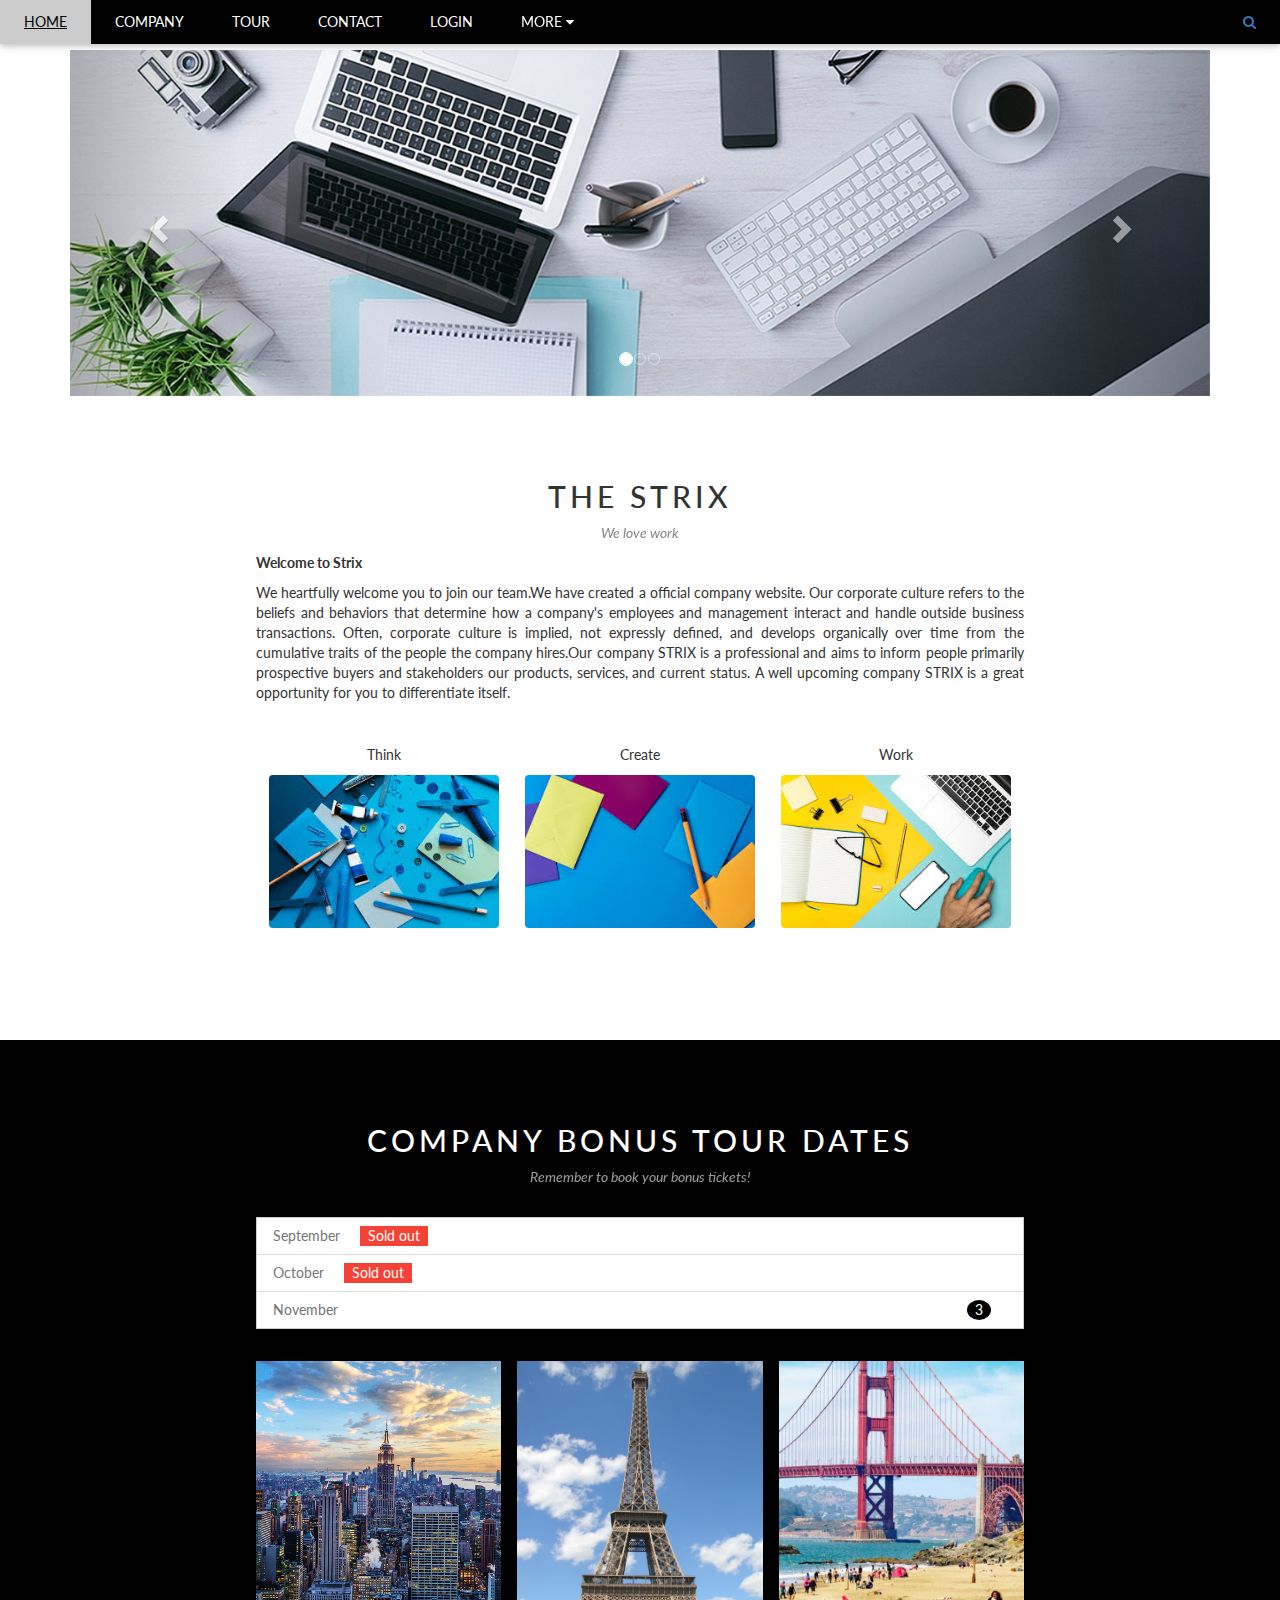
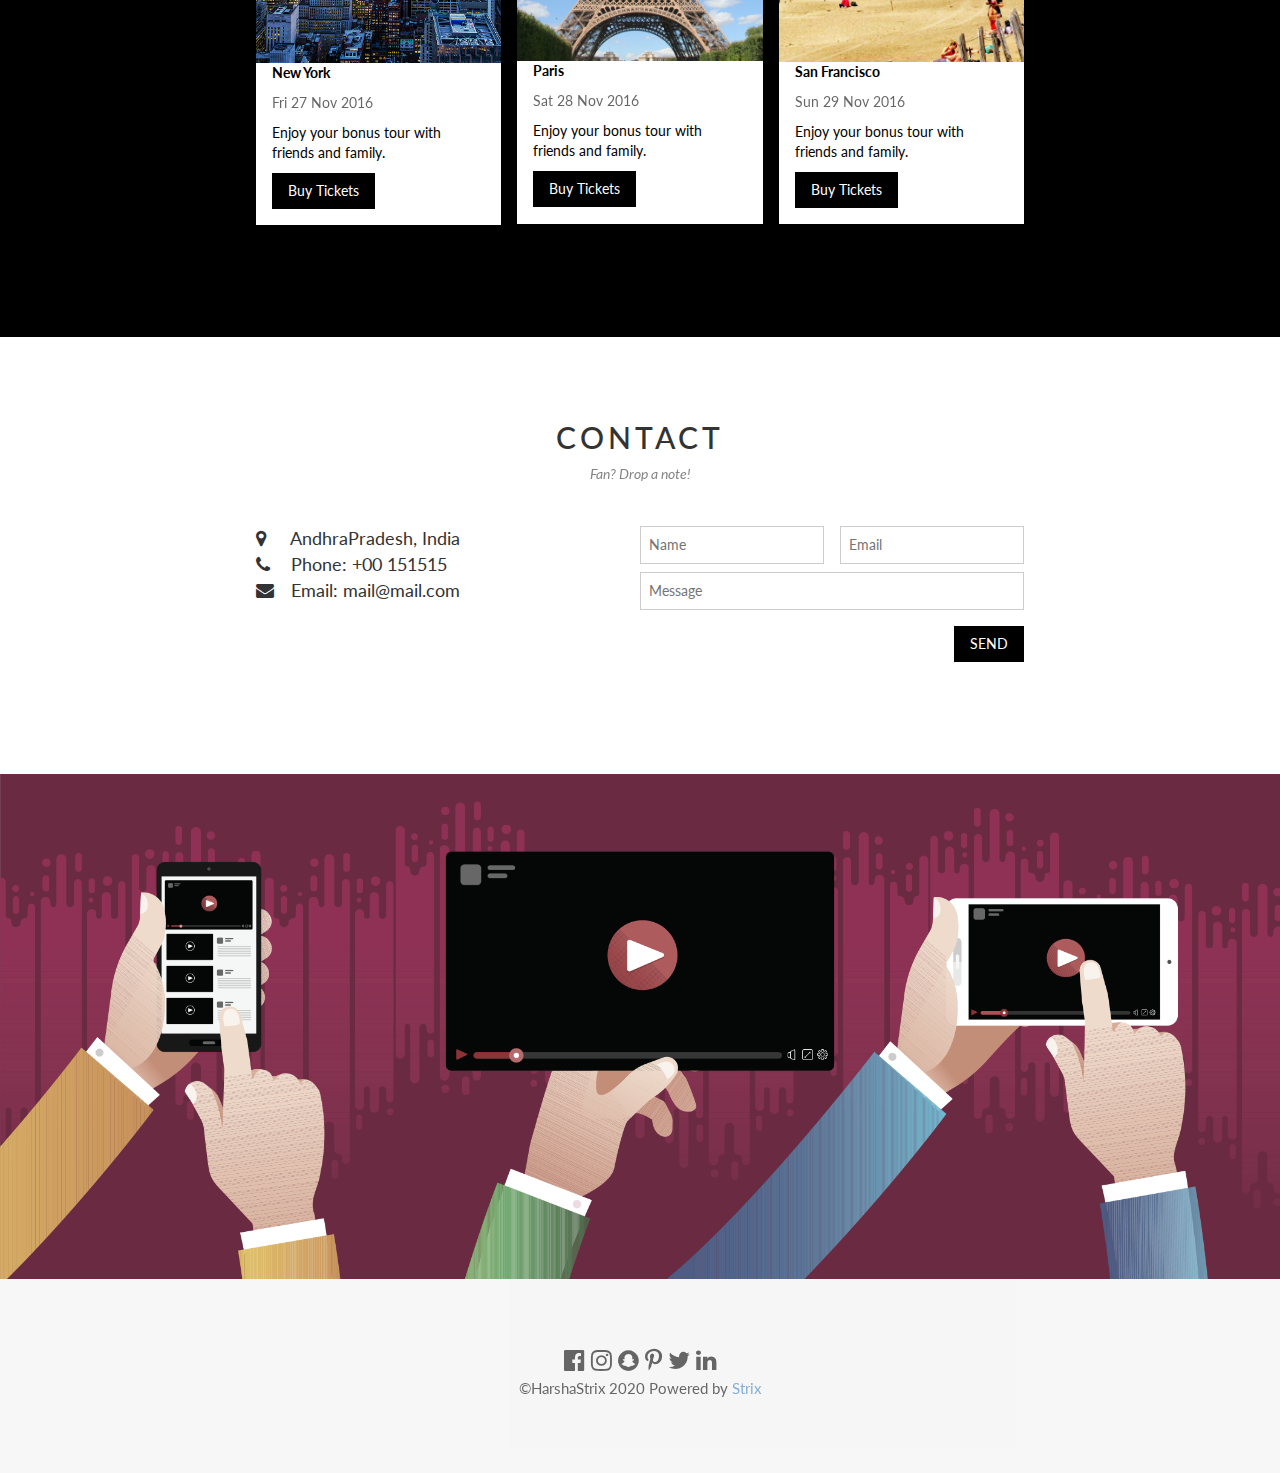
==== commit 962555fb: "Update index.html" ====
--- a/Mysite/index.html
+++ b/Mysite/index.html
@@ -117,7 +117,7 @@
     <p class="w3-justify">
           <strong>Welcome to Strix</strong>      
     </p>
-    <p class="w3-justify">We heartfully welcome you to join out team.We have created a official company website. Our corporate culture refers to the beliefs and behaviors that determine how a company's employees and management interact and handle outside business transactions. Often, corporate culture is implied, not expressly defined, and develops organically over time from the cumulative traits of the people the company hires.Our company STRIX is a professional and aims to inform people primarily prospective buyers and stakeholders our products, services, and current status. A well upcoming company STRIX is a great opportunity for you to differentiate itself.</p>
+    <p class="w3-justify">We heartfully welcome you to join our team.We have created a official company website. Our corporate culture refers to the beliefs and behaviors that determine how a company's employees and management interact and handle outside business transactions. Often, corporate culture is implied, not expressly defined, and develops organically over time from the cumulative traits of the people the company hires.Our company STRIX is a professional and aims to inform people primarily prospective buyers and stakeholders our products, services, and current status. A well upcoming company STRIX is a great opportunity for you to differentiate itself.</p>
     <div class="w3-row w3-padding-32" data-lightbox="img1e" data-title="">
       <div class="w3-third">
         <p>Think</p>
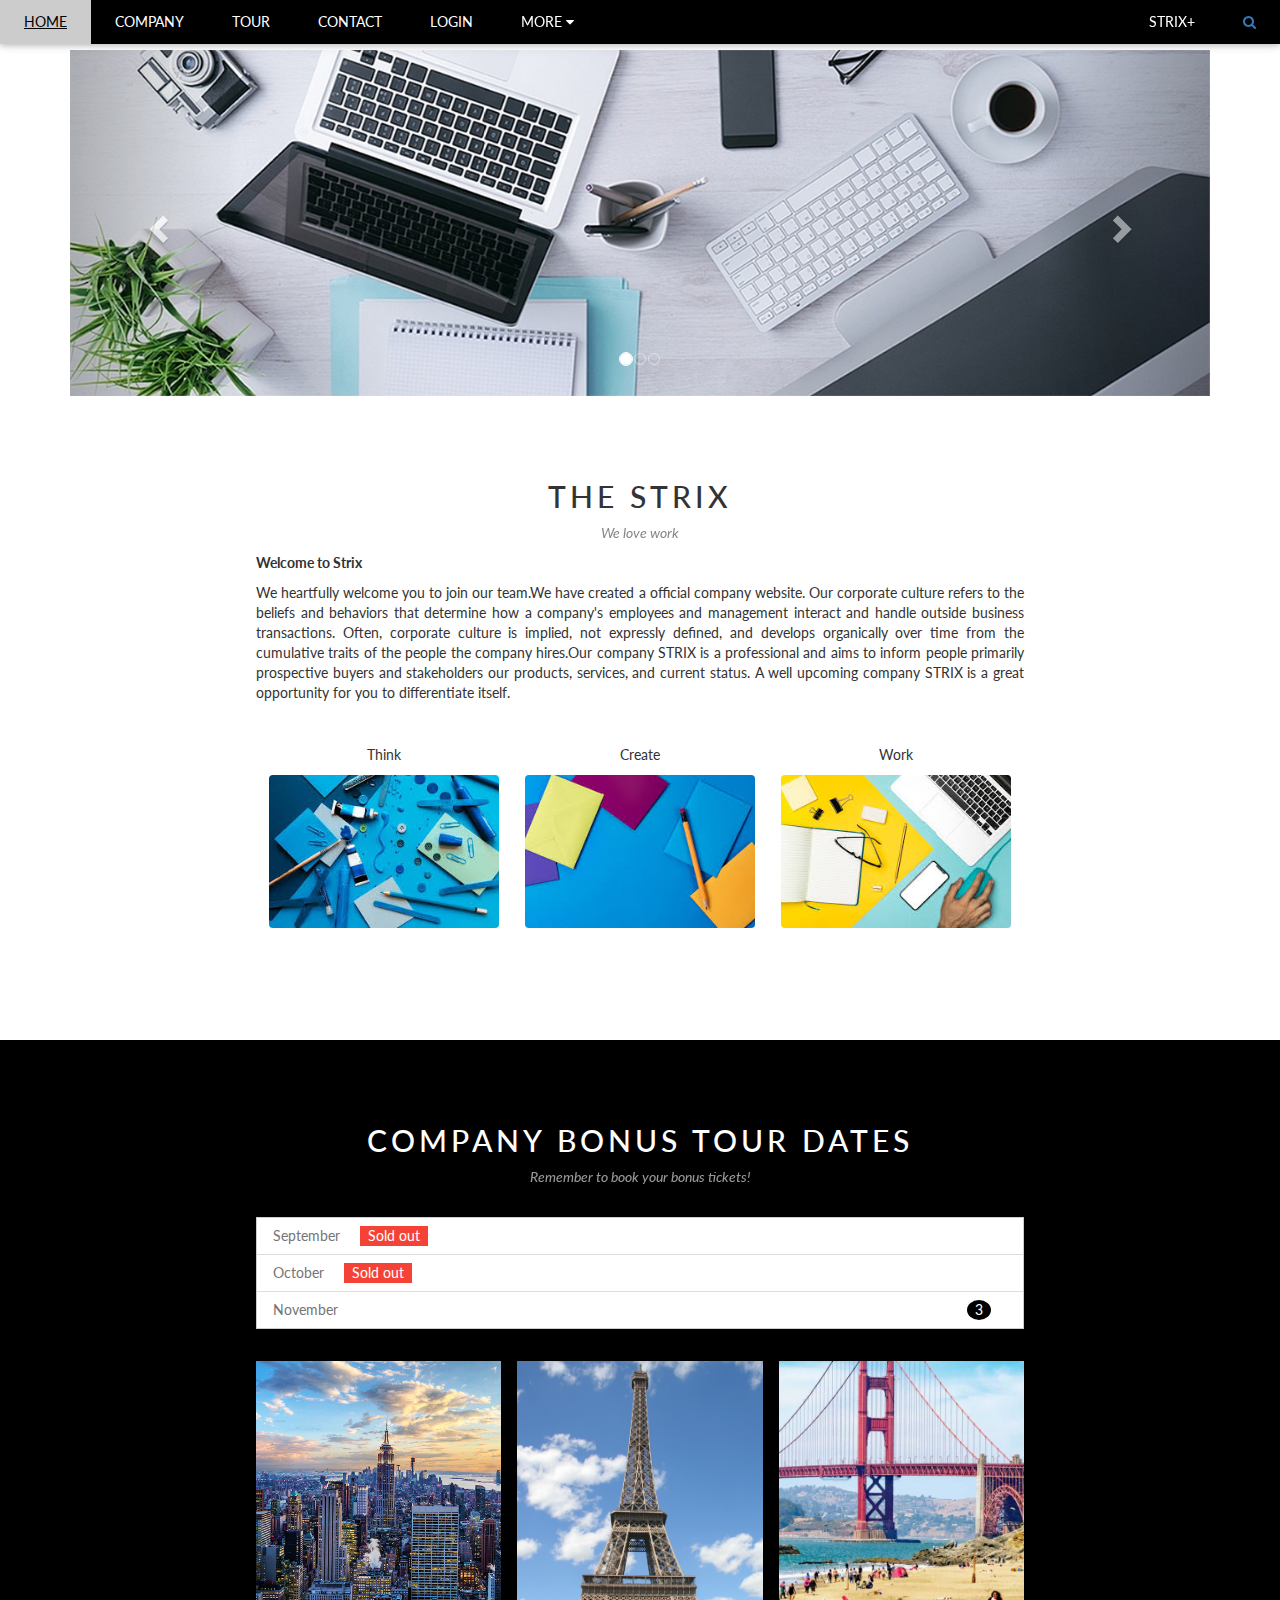
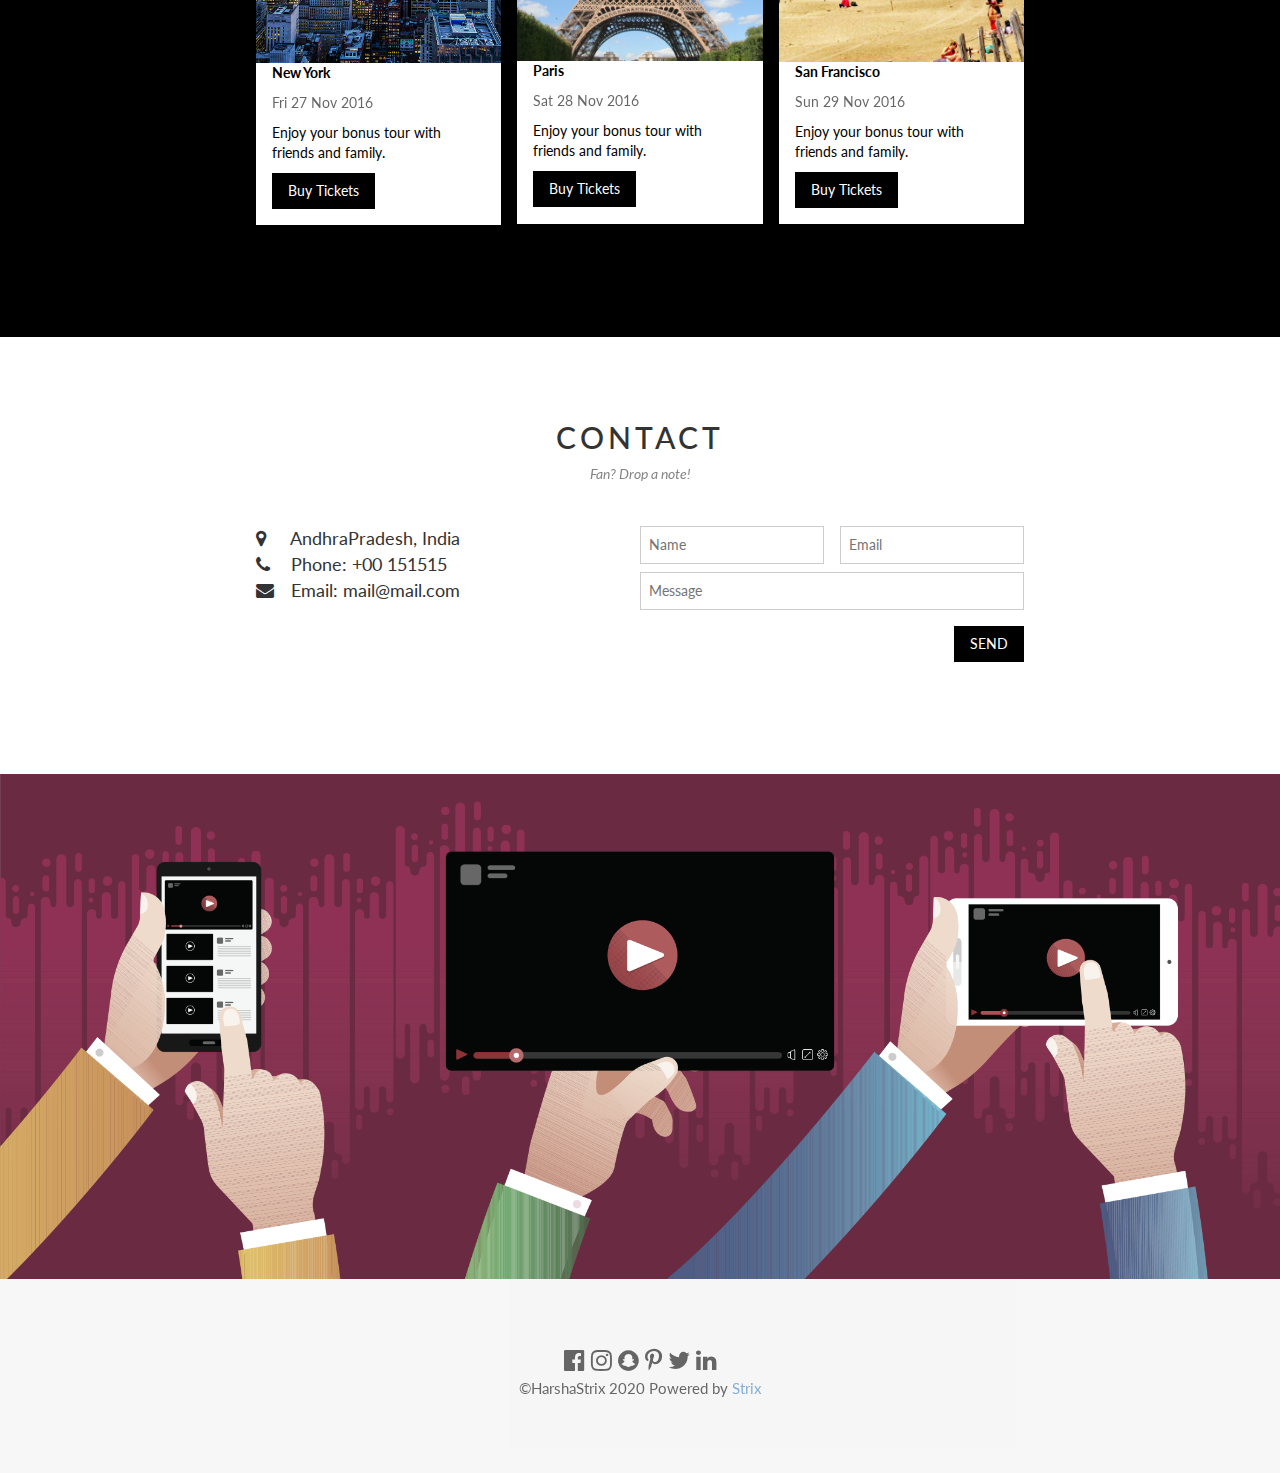
==== commit a5187ad6: "Update index.html" ====
--- a/Mysite/index.html
+++ b/Mysite/index.html
@@ -37,6 +37,7 @@
       </div>
     </div>
     <a href="javascript:void(0)" class="w3-padding-large w3-hover-red w3-hide-small w3-right"><i class="fa fa-search"></i></a>
+    <a href="#band" class="w3-padding-large w3-button w3-hover-blue w3-hide-small w3-right">STRIX+</a>
   </div>
 </div>
 
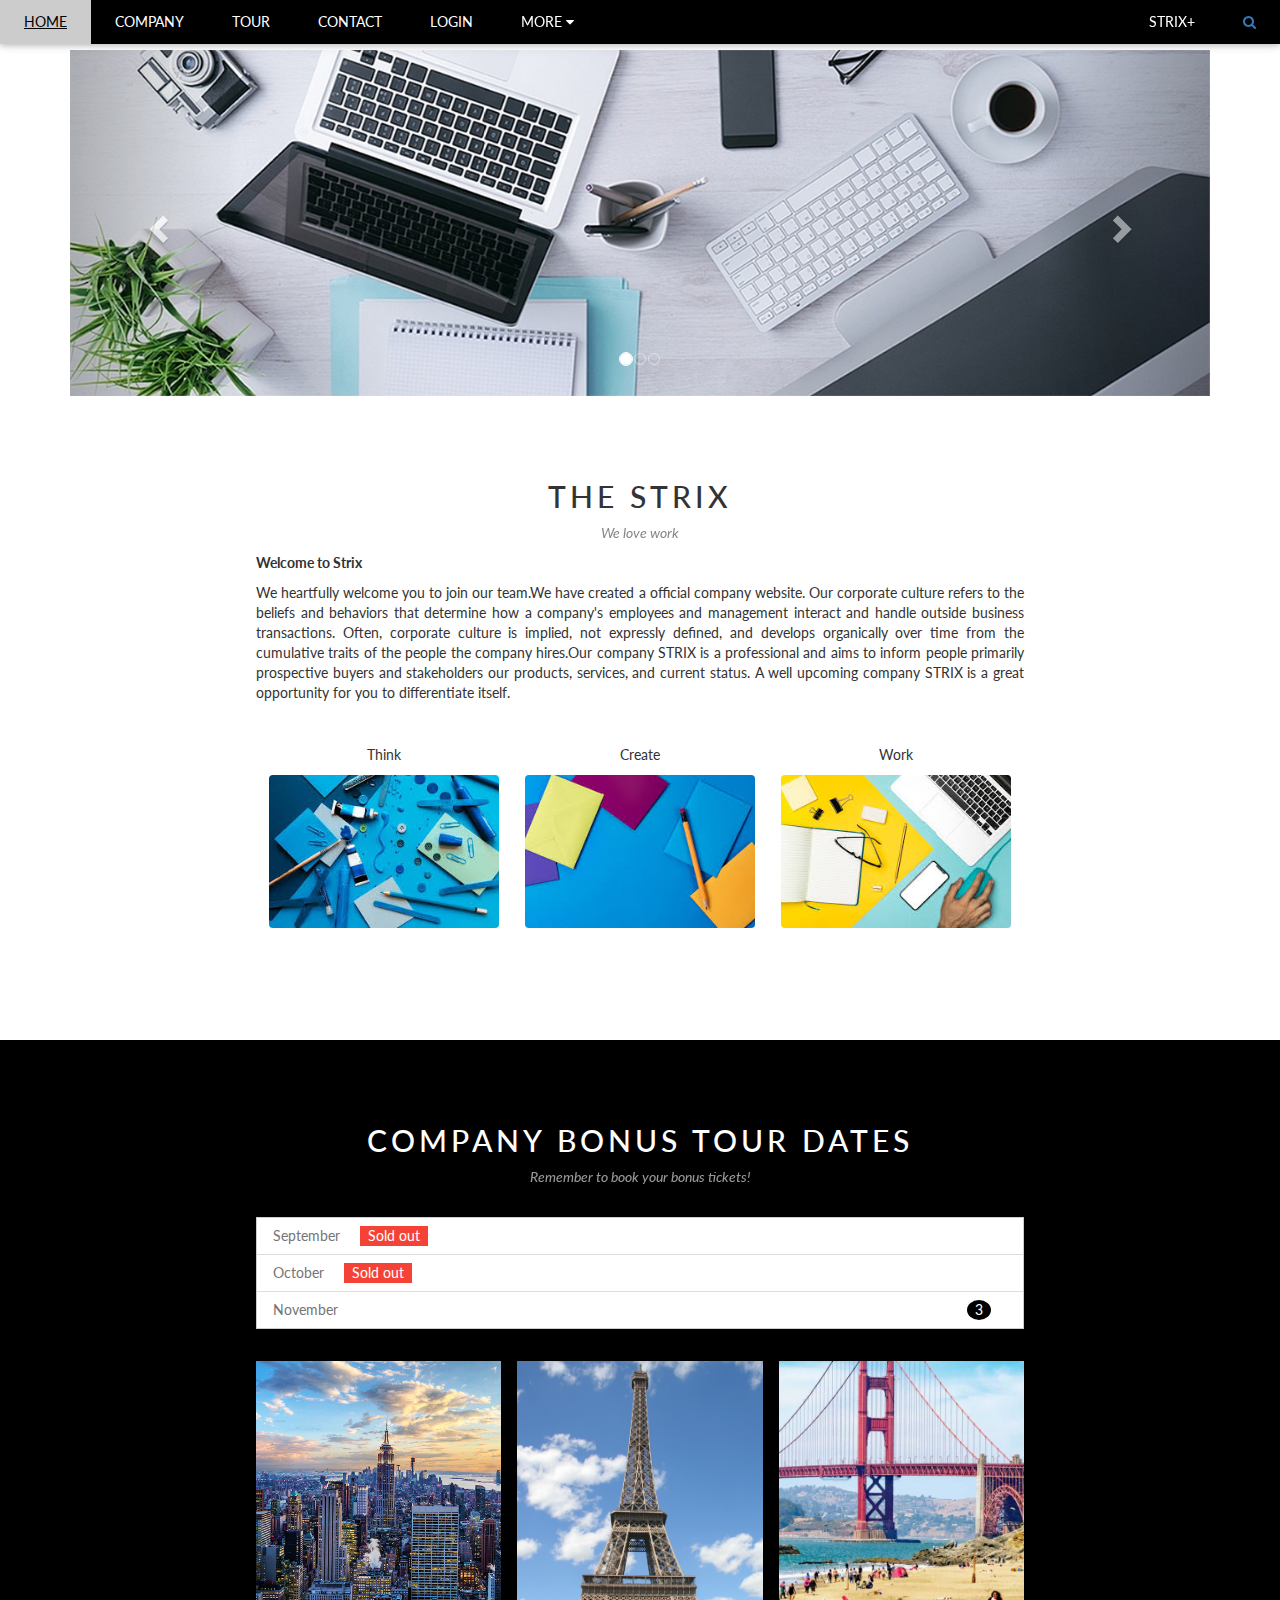
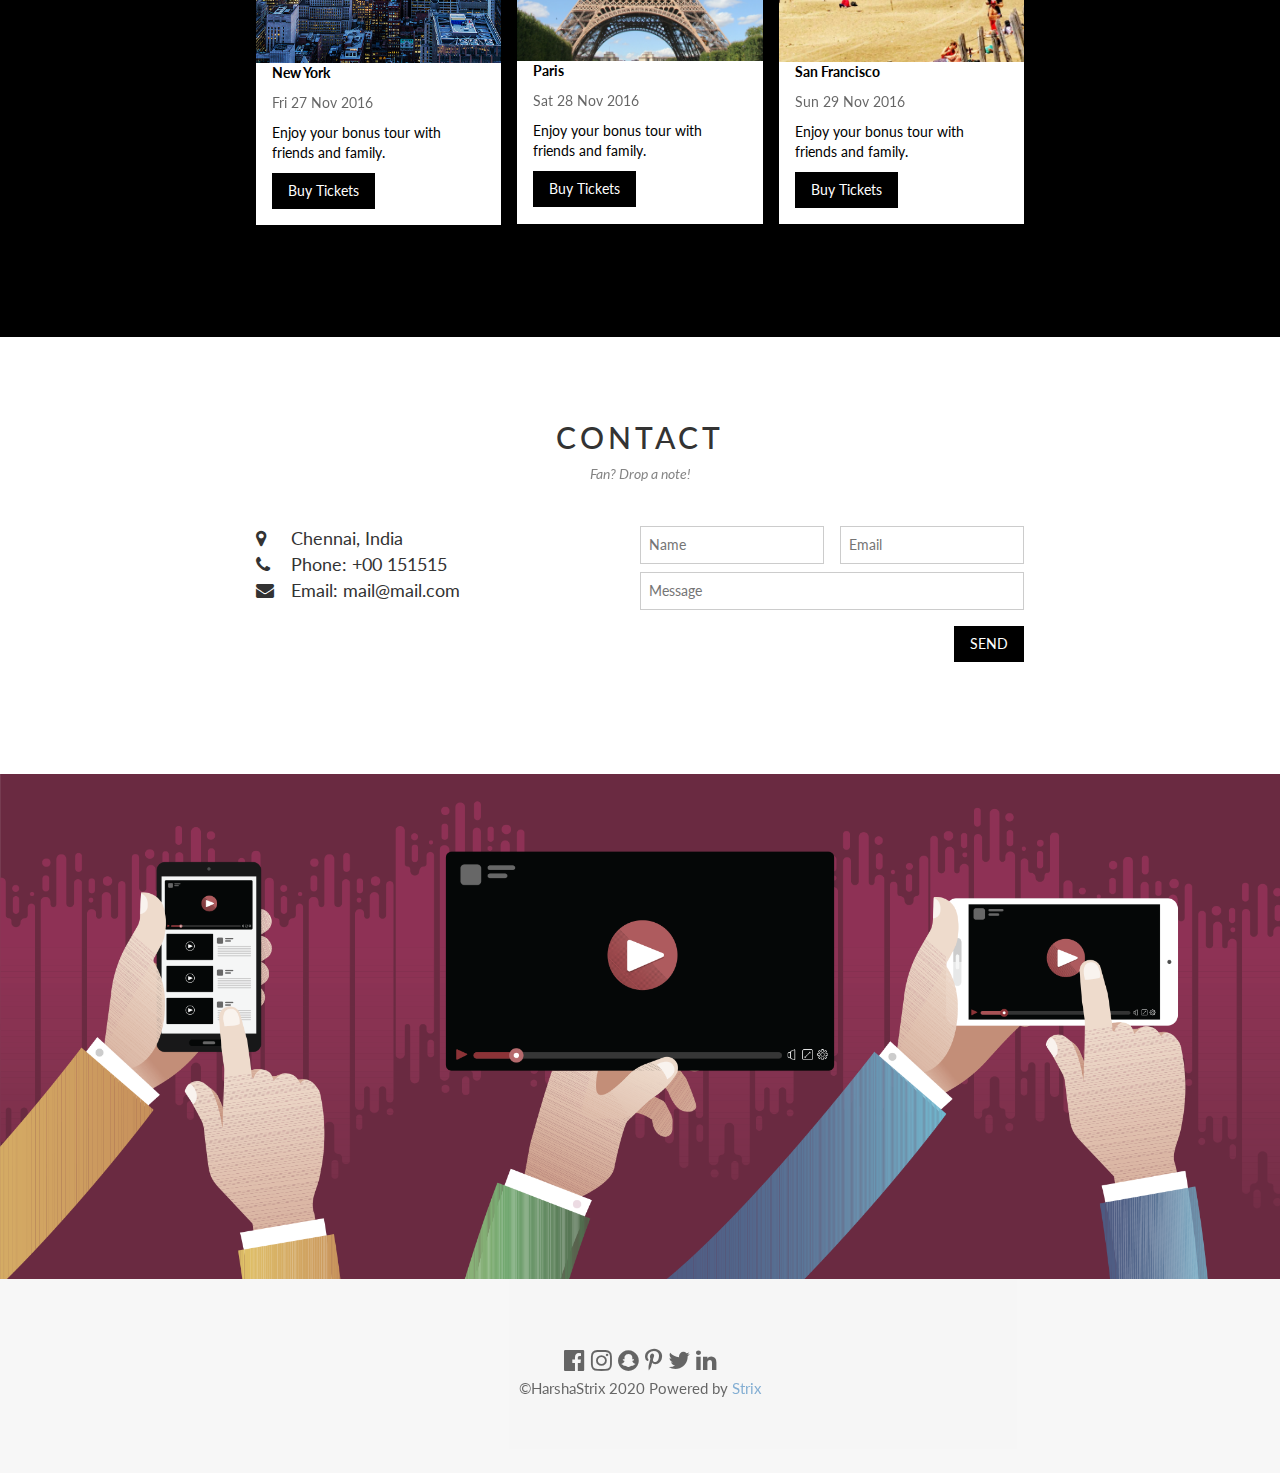
==== commit 9f224ec2: "Update index.html" ====
--- a/Mysite/index.html
+++ b/Mysite/index.html
@@ -14,6 +14,7 @@
   <script src="https://maxcdn.bootstrapcdn.com/bootstrap/3.4.1/js/bootstrap.min.js"></script>
 
 <style>
+a {textdecoration: none}
 body {font-family: "Lato", sans-serif}
 .mySlides {display: none}
 </style>
@@ -36,7 +37,7 @@
         <a href="#" class="w3-bar-item w3-button">Media</a>
       </div>
     </div>
-    <a href="javascript:void(0)" class="w3-padding-large w3-hover-red w3-hide-small w3-right"><i class="fa fa-search"></i></a>
+    <a href="javascript:void(0)" class="w3-padding-large w3-hover-blue w3-hide-small w3-right"><i class="fa fa-search"></i></a>
     <a href="#band" class="w3-padding-large w3-button w3-hover-blue w3-hide-small w3-right">STRIX+</a>
   </div>
 </div>
@@ -205,7 +206,7 @@
     <p class="w3-opacity w3-center"><i>Fan? Drop a note!</i></p>
     <div class="w3-row w3-padding-32">
       <div class="w3-col m6 w3-large w3-margin-bottom">
-        <i class="fa fa-map-marker" style="width:30px"></i> AndhraPradesh, India<br>
+        <i class="fa fa-map-marker" style="width:30px"></i> Chennai, India<br>
         <i class="fa fa-phone" style="width:30px"></i> Phone: +00 151515<br>
         <i class="fa fa-envelope" style="width:30px"> </i> Email: mail@mail.com<br>
       </div>
